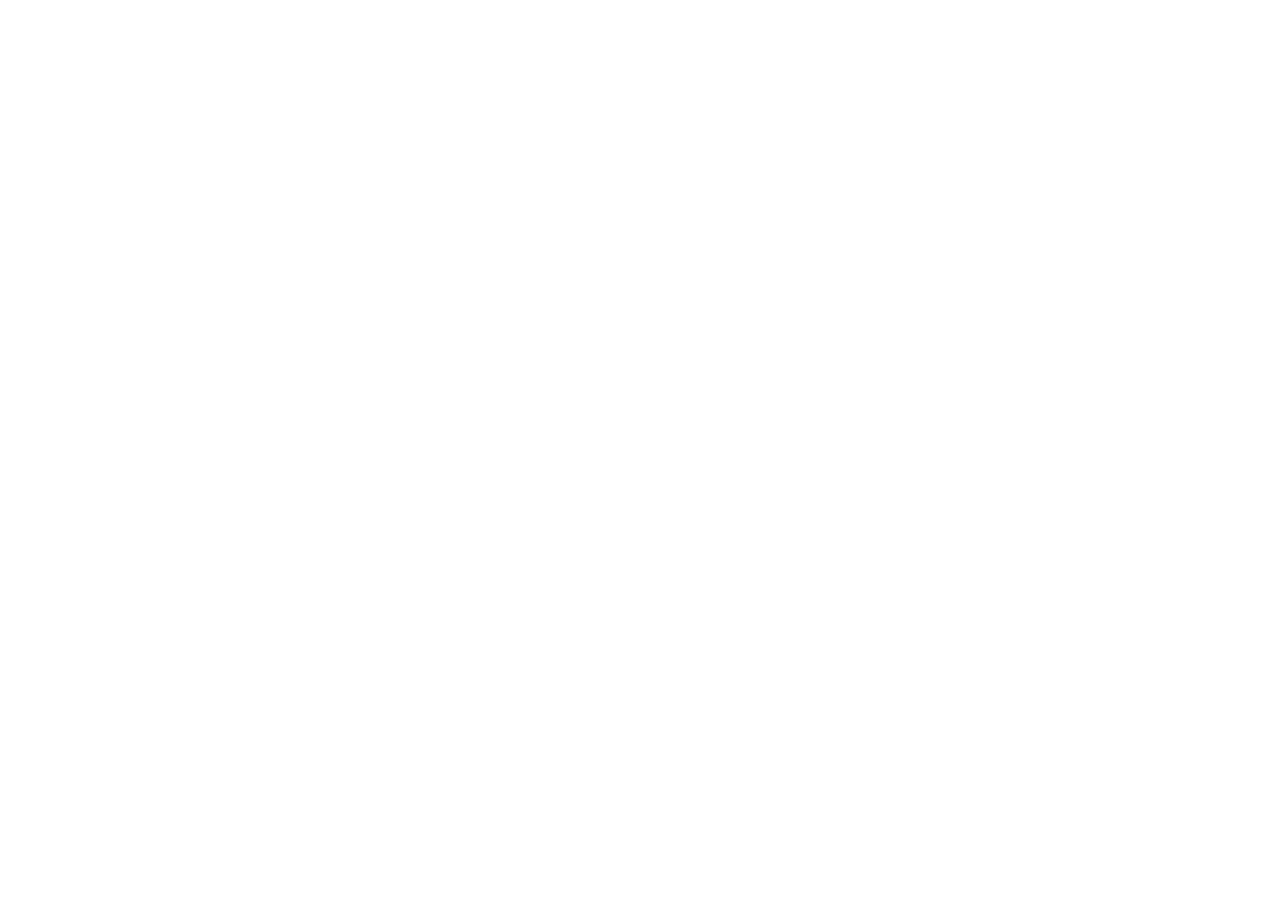
==== HW1/index.html @ 5dd91c07 "main commit" ====
<!DOCTYPE html>
<html lang="en">
<head>
    <meta charset="UTF-8">
    <meta http-equiv="X-UA-Compatible" content="IE=edge">
    <meta name="viewport" content="width=device-width, initial-scale=1.0">
    <title>Document</title>
</head>
<body>
    



    
</body>
</html>
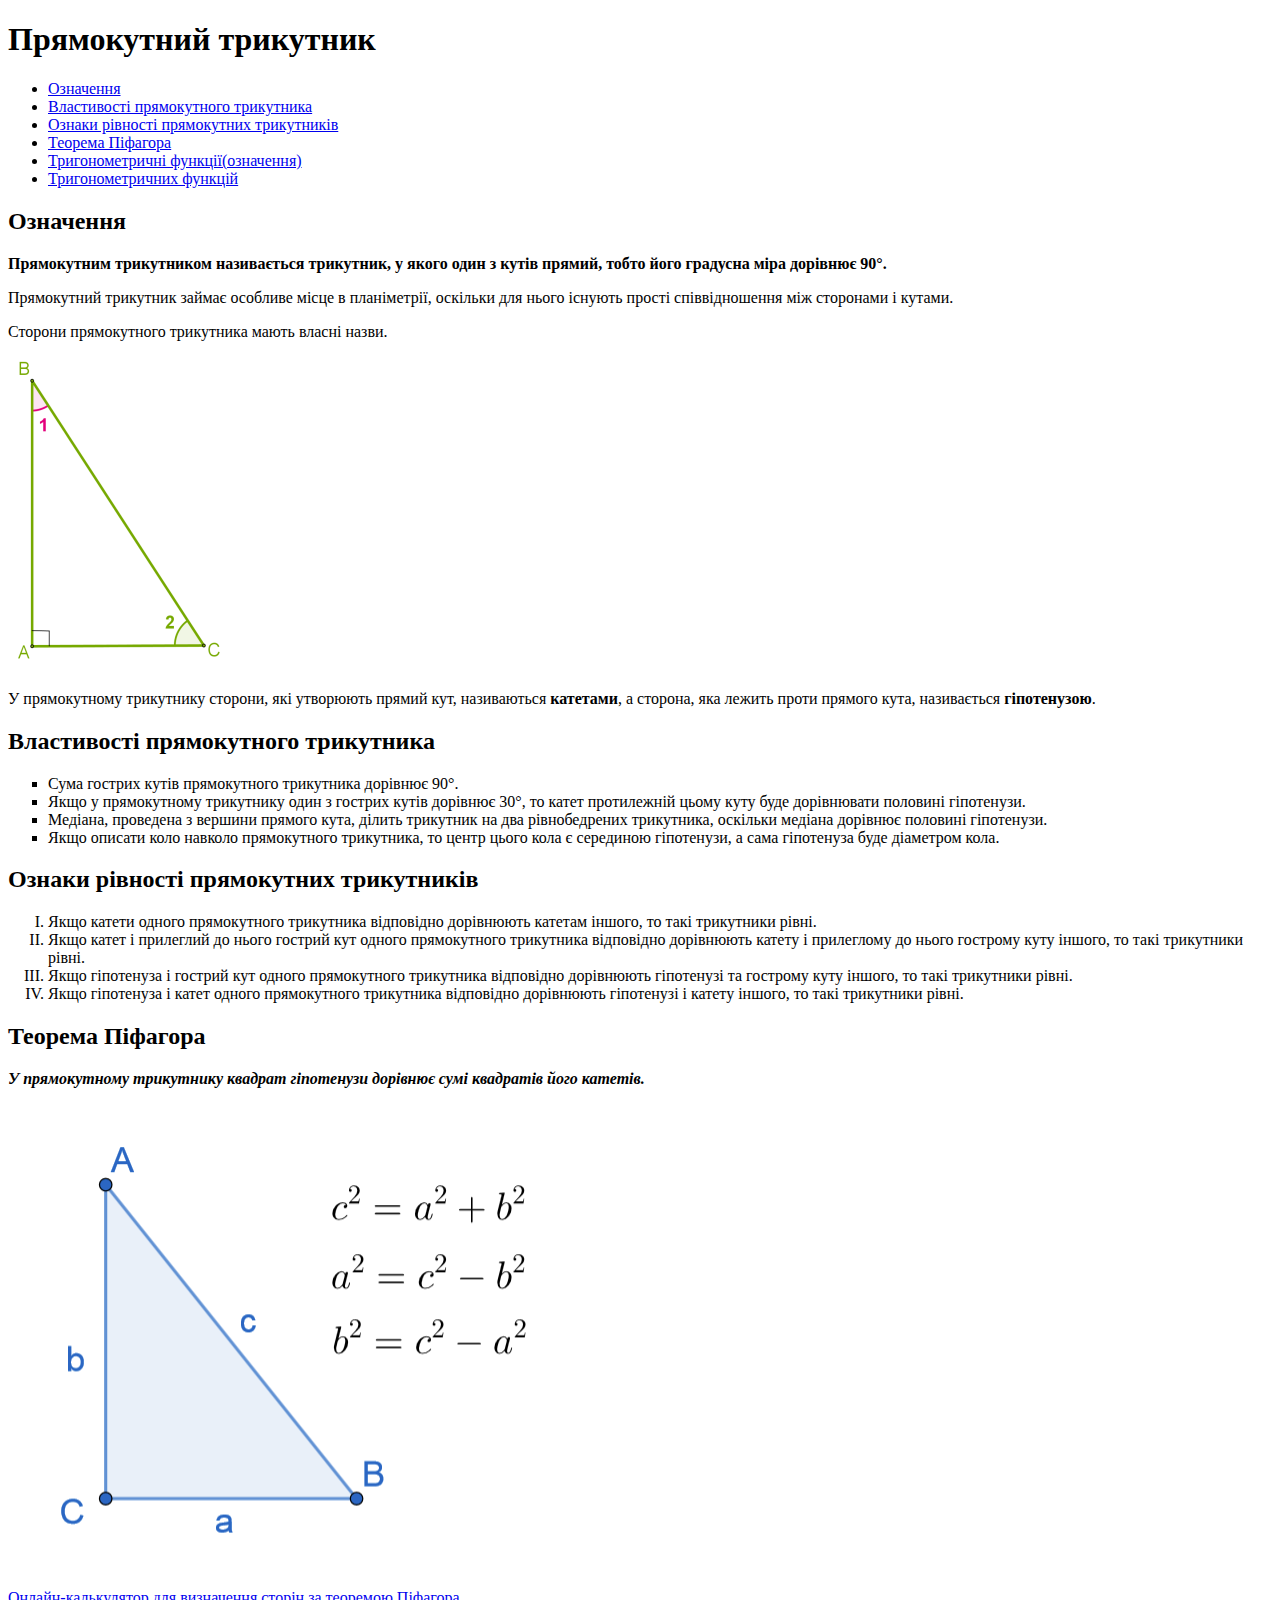
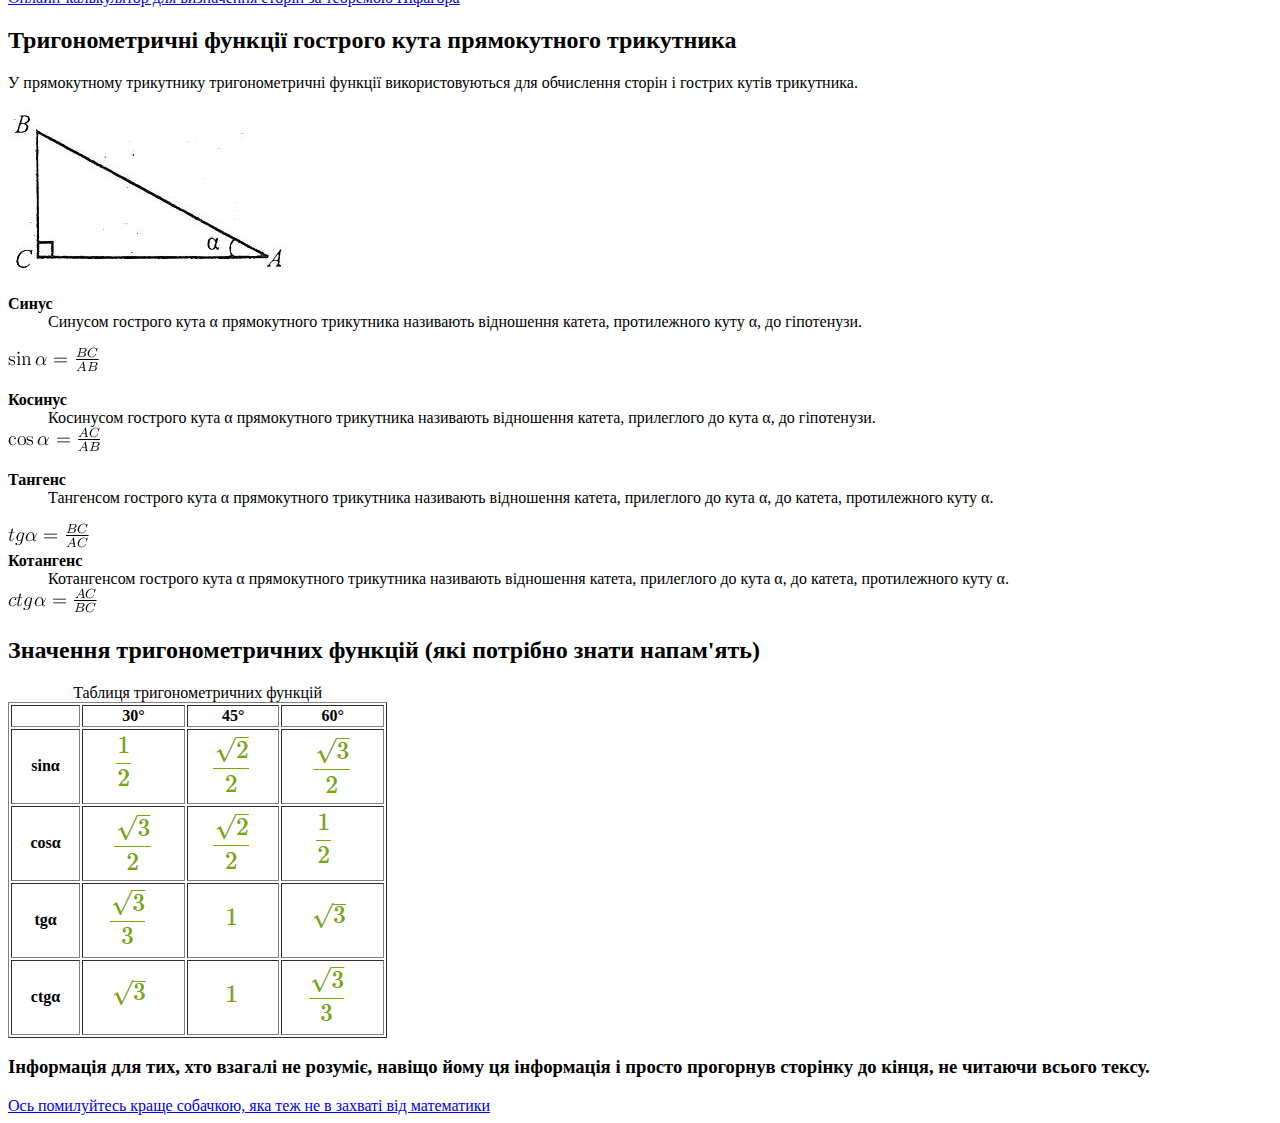
==== commit 81683dce: "completed homework" ====
--- a/HW1/index.html
+++ b/HW1/index.html
@@ -1,16 +1,168 @@
 <!DOCTYPE html>
 <html lang="en">
+
 <head>
     <meta charset="UTF-8">
     <meta http-equiv="X-UA-Compatible" content="IE=edge">
     <meta name="viewport" content="width=device-width, initial-scale=1.0">
-    <title>Document</title>
+    <title>Homework1</title>
 </head>
+
 <body>
-    
+    <header>
+        <h1>Прямокутний трикутник</h1>
+        <nav>
+            <ul>
+                <li><a href="#def">Означення</a></li>
+                <li><a href="#prop">Властивості прямокутного трикутника</a></li>
+                <li><a href="#feat">Ознаки рівності прямокутних трикутників</a></li>
+                <li><a href="#theo">Теорема Піфагора</a></li>
+                <li><a href="#trig">Тригонометричні функції(означення)</a></li>
+                <li><a href="#tab">Тригонометричних функцій</a></li>
+            </ul>
+        </nav>
+    </header>
+    <main>
+        <div>
+            <h2 id="def">Означення</h2>
+            <p><b>Прямокутним трикутником називається трикутник, у якого один з кутів прямий, тобто його градусна міра
+                    дорівнює 90&#176.</b> </p>
+            <span>
+                <p>Прямокутний трикутник займає особливе місце в планіметрії, оскільки для нього існують прості
+                    співвідношення між сторонами і кутами.
+                </p>
+                <p>Сторони прямокутного трикутника мають власні назви.</p>
+            </span>
+            <img src="images/Taisnl_ip1.png" alt="right triangle" title="Прямокутний трикутник">
+            <p> У прямокутному трикутнику сторони, які утворюють прямий кут, називаються <b>катетами</b>, а сторона, яка
+                лежить проти прямого кута, називається <b>гіпотенузою</b>.</p>
+        </div>
+        <div>
+            <h2 id="prop">Властивості прямокутного трикутника</h2>
+            <ul type='square'>
+                <li>Сума гострих кутів прямокутного трикутника дорівнює 90&#176.</li>
+                <li>Якщо у прямокутному трикутнику один з гострих кутів дорівнює 30°, то катет протилежній цьому куту
+                    буде
+                    дорівнювати половині гіпотенузи.</li>
+                <li>Медіана, проведена з вершини прямого кута, ділить трикутник на два рівнобедрених трикутника,
+                    оскільки медіана дорівнює половині гіпотенузи.</li>
+                <li>Якщо описати коло навколо прямокутного трикутника, то центр цього кола є серединою гіпотенузи, а
+                    сама
+                    гіпотенуза буде діаметром кола.</li>
+            </ul>
+        </div>
 
+        <div>
+            <h2 id="feat">Ознаки рівності прямокутних трикутників</h2>
+            <ol type="I">
+                <li>Якщо катети одного прямокутного трикутника відповідно дорівнюють катетам іншого, то такі трикутники
+                    рівні.</li>
+                <li>Якщо катет і прилеглий до нього гострий кут одного прямокутного трикутника відповідно дорівнюють
+                    катету
+                    і прилеглому до нього гострому куту іншого, то такі трикутники рівні.</li>
+                <li>Якщо гіпотенуза і гострий кут одного прямокутного трикутника відповідно дорівнюють гіпотенузі та
+                    гострому куту
+                    іншого, то такі трикутники рівні.</li>
+                <li>Якщо гіпотенуза і катет одного прямокутного трикутника відповідно дорівнюють гіпотенузі і катету
+                    іншого,
+                    то такі
+                    трикутники рівні.</li>
+            </ol>
+        </div>
+        <div>
+            <h2 id="theo">Теорема Піфагора</h2>
+            <p><b><i>У прямокутному трикутнику квадрат гіпотенузи дорівнює сумі квадратів його катетів.</i></b></p>
+            <img src="images/theorem.png" alt="Pythagorean theorem"><br>
+            <a href="https://www.calculat.org/ua/%D0%BF%D0%BB%D0%BE%D1%89%D0%B0-%D0%BF%D0%B5%D1%80%D0%B8%D0%BC%D0%B5%D1%82%D1%80/%D1%82%D0%B5%D0%BE%D1%80%D0%B5%D0%BC%D0%B0-%D0%BF%D1%96%D1%84%D0%B0%D0%B3%D0%BE%D1%80%D0%B0.html"
+                target="_blank">Онлайн-калькулятор
+                для визначення сторін за теоремою Піфагора</a>
+        </div>
+        <section>
+            <h2 id="trig">Тригонометричні функції гострого кута прямокутного трикутника</h2>
+            <p>У прямокутному трикутнику тригонометричні функції використовуються для обчислення сторін і гострих кутів
+                трикутника.</p>
+            <img src="images/trig.jpg" alt="right triangle">
+            <div>
+                <dl>
+                    <dt><b>Синус</b></dt>
+                    <dd>Синусом гострого кута &#945 прямокутного трикутника називають відношення катета, протилежного
+                        куту
+                        &#945, до гіпотенузи.</dd>
+                </dl>
+                <img src="images/sin.png" alt="formula of sin">
+            </div>
+            <div>
+                <dl>
+                    <dt><b>Косинус</b></dt>
+                    <dd>Косинусом гострого кута &#945 прямокутного трикутника називають відношення катета, прилеглого до
+                        кута &#945, до гіпотенузи.</dd>
+                    <img src="images/cos.png" alt="formula of cos">
+                </dl>
+            </div>
+            <div>
+                <dl>
+                    <dt><b>Тангенс</b></dt>
+                    <dd>Тангенсом гострого кута &#945 прямокутного трикутника називають відношення катета, прилеглого до
+                        кута &#945, до катета, протилежного куту &#945.</dd>
+                </dl>
+                <img src="images/tg.png" alt="formula of tan">
+            </div>
+            <div></div>
+            </dl>
+            <dt><b>Котангенс</b></dt>
+            <dd>Котангенсом гострого кута &#945 прямокутного трикутника називають відношення катета, прилеглого до кута
+                &#945, до катета, протилежного куту &#945.</dd>
+            </dl>
+            <img src="images/ctg.png" alt="formula of cotan">
+        </section>
+        <div>
+            <h2 id="tab">Значення тригонометричних функцій (які потрібно знати напам'ять)</h2>
+            <table border="1" width="30%">
+                <caption>Таблиця тригонометричних функцій</caption>
+                <thead>
+                    <tr>
+                        <th></th>
+                        <th>30&#176</th>
+                        <th>45&#176</th>
+                        <th>60&#176</th>
+                    </tr>
+                </thead>
+                <tbody>
+                    <tr align="center">
+                        <th>sin&#945</th>
+                        <td><img src="images/table11.png" alt="number"></td>
+                        <td><img src="images/table12.png" alt="number"></td>
+                        <td><img src="images/table13.png" alt="number"></td>
+                    </tr>
+                    <tr align="center">
+                        <th>cos&#945</th>
+                        <td><img src="images/table13.png" alt="number"></td>
+                        <td><img src="images/table12.png" alt="number"></td>
+                        <td><img src="images/table11.png" alt="number"></td>
+                    </tr>
+                    <tr align="center">
+                        <th>tg&#945</th>
+                        <td><img src="images/table14.png" alt="number"></td>
+                        <td><img src="images/table15.png" alt="number"></td>
+                        <td><img src="images/table16.png" alt="number"></td>
+                    </tr>
+                    <tr align="center">
+                        <th>ctg&#945</th>
+                        <td><img src="images/table16.png" alt="number"></td>
+                        <td><img src="images/table15.png" alt="number"></td>
+                        <td><img src="images/table14.png" alt="number"></td>
+                    </tr>
+                </tbody>
 
+            </table>
+        </div>
+    </main>
+    <footer>
+        <h3>Інформація для тих, хто взагалі не розуміє, навіщо йому ця інформація і просто прогорнув сторінку до кінця,
+            не читаючи всього тексу.</h3>
+        <a href="https://gfycat.com/ru/handsomeclassicafricangoldencat-cute-dog">Ось помилуйтесь краще собачкою, яка теж
+            не в захваті від математики</a>
+    </footer>
+</body>
 
-    
-</body>
 </html>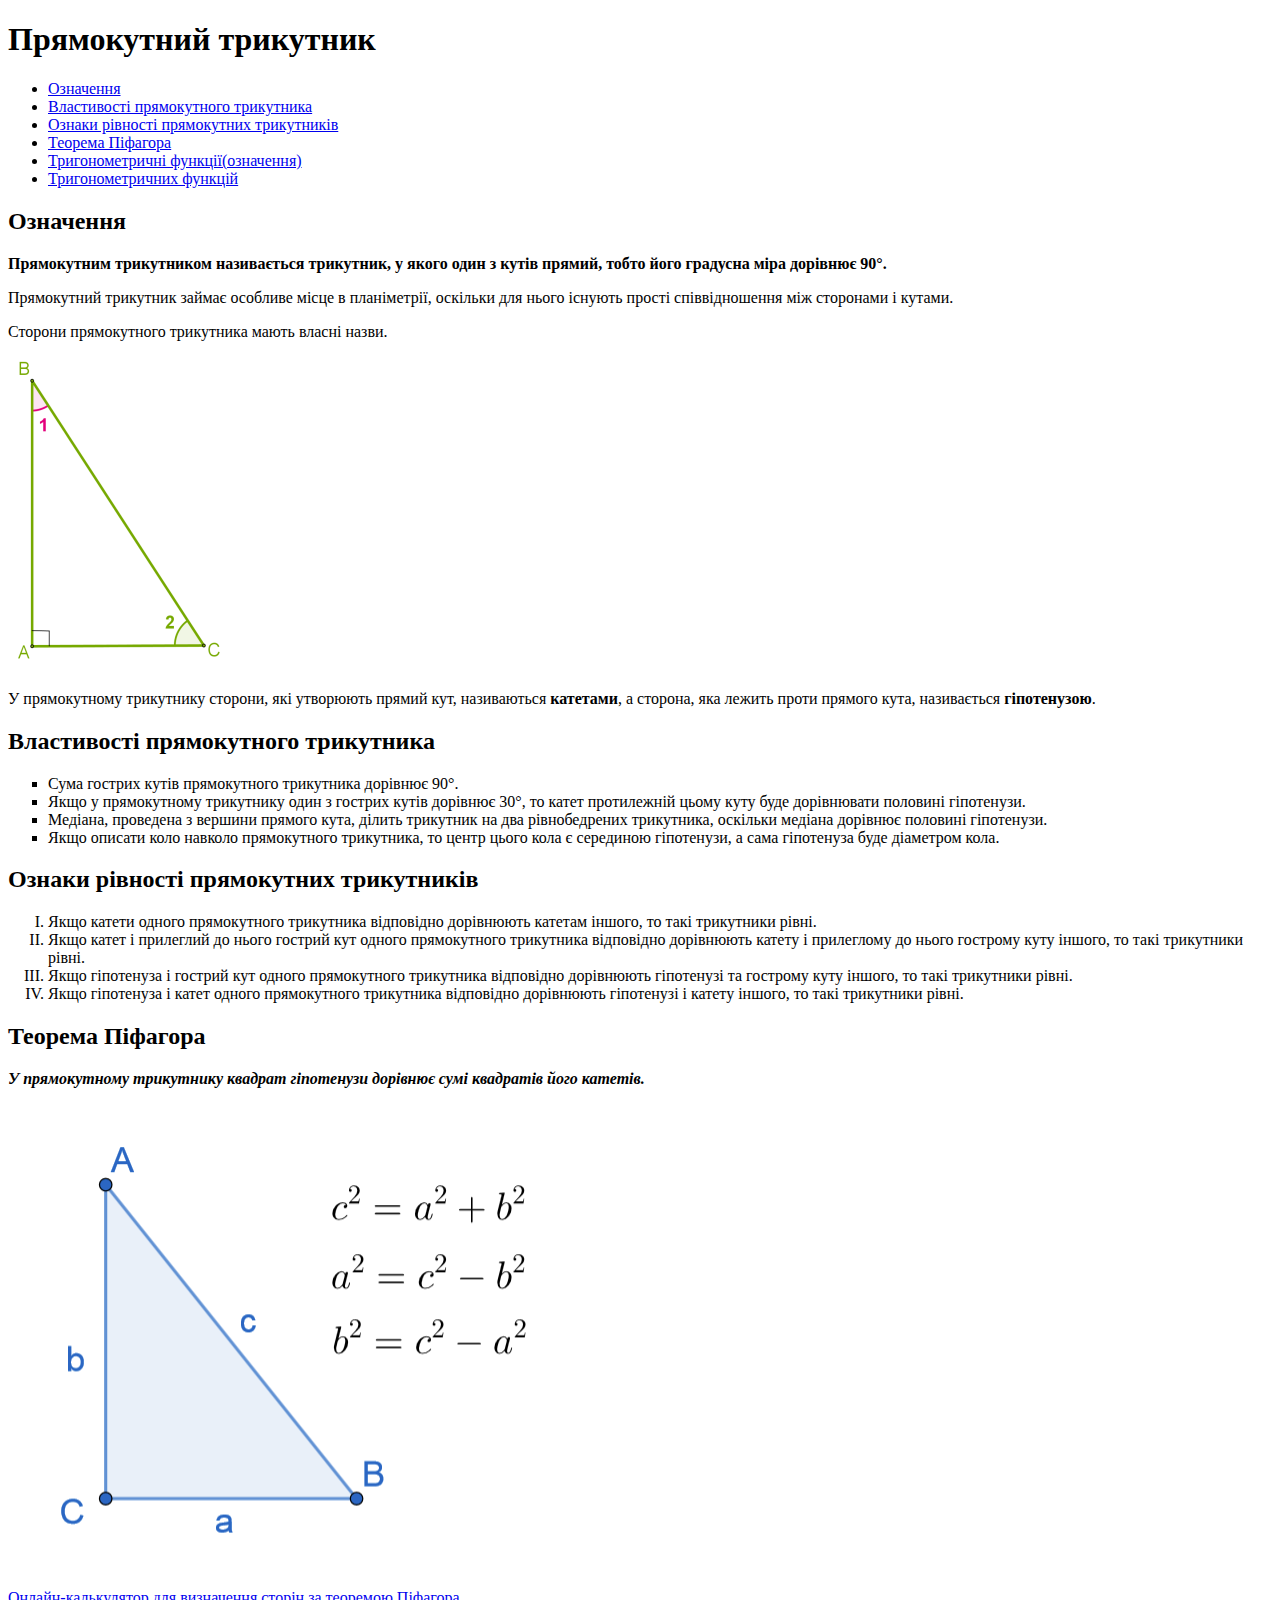
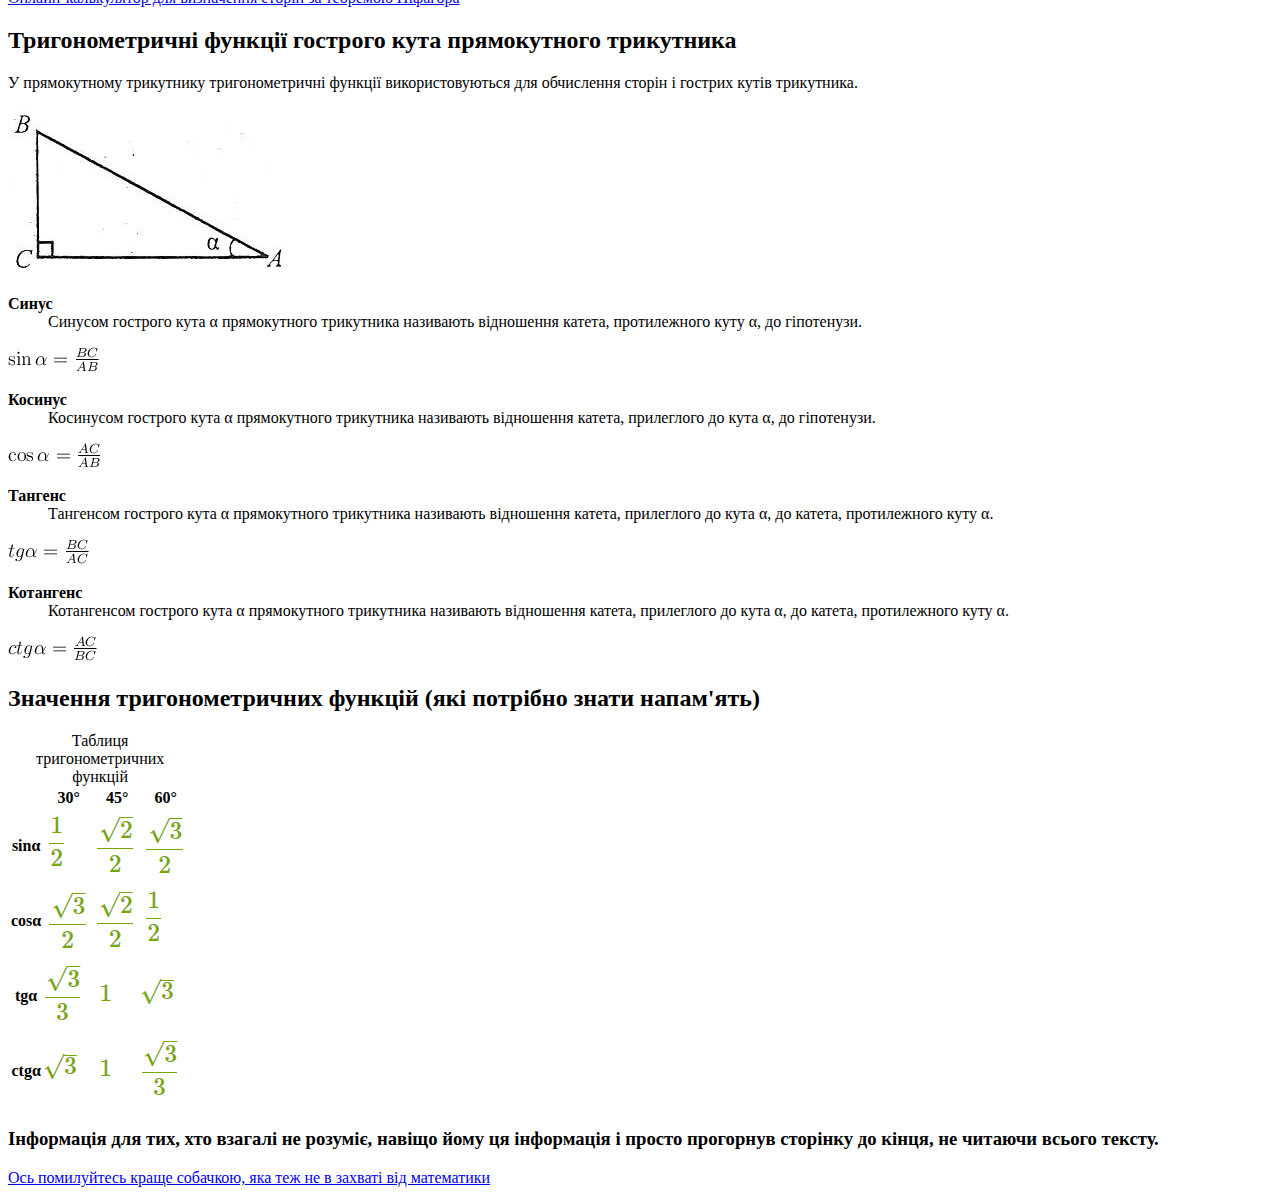
==== commit 5f5c126e: "error corection" ====
--- a/HW1/index.html
+++ b/HW1/index.html
@@ -1,5 +1,5 @@
 <!DOCTYPE html>
-<html lang="en">
+<html lang="uk">
 
 <head>
     <meta charset="UTF-8">
@@ -26,21 +26,21 @@
         <div>
             <h2 id="def">Означення</h2>
             <p><b>Прямокутним трикутником називається трикутник, у якого один з кутів прямий, тобто його градусна міра
-                    дорівнює 90&#176.</b> </p>
-            <span>
+                    дорівнює 90&#176;.</b> </p>
+            <div>
                 <p>Прямокутний трикутник займає особливе місце в планіметрії, оскільки для нього існують прості
                     співвідношення між сторонами і кутами.
                 </p>
                 <p>Сторони прямокутного трикутника мають власні назви.</p>
-            </span>
+            </div>
             <img src="images/Taisnl_ip1.png" alt="right triangle" title="Прямокутний трикутник">
             <p> У прямокутному трикутнику сторони, які утворюють прямий кут, називаються <b>катетами</b>, а сторона, яка
                 лежить проти прямого кута, називається <b>гіпотенузою</b>.</p>
         </div>
         <div>
             <h2 id="prop">Властивості прямокутного трикутника</h2>
-            <ul type='square'>
-                <li>Сума гострих кутів прямокутного трикутника дорівнює 90&#176.</li>
+            <ul type="square">
+                <li>Сума гострих кутів прямокутного трикутника дорівнює 90&#176;.</li>
                 <li>Якщо у прямокутному трикутнику один з гострих кутів дорівнює 30°, то катет протилежній цьому куту
                     буде
                     дорівнювати половині гіпотенузи.</li>
@@ -85,69 +85,72 @@
             <div>
                 <dl>
                     <dt><b>Синус</b></dt>
-                    <dd>Синусом гострого кута &#945 прямокутного трикутника називають відношення катета, протилежного
+                    <dd>Синусом гострого кута &#945; прямокутного трикутника називають відношення катета, протилежного
                         куту
-                        &#945, до гіпотенузи.</dd>
+                        &#945;, до гіпотенузи.</dd>
                 </dl>
                 <img src="images/sin.png" alt="formula of sin">
             </div>
             <div>
                 <dl>
                     <dt><b>Косинус</b></dt>
-                    <dd>Косинусом гострого кута &#945 прямокутного трикутника називають відношення катета, прилеглого до
-                        кута &#945, до гіпотенузи.</dd>
-                    <img src="images/cos.png" alt="formula of cos">
+                    <dd>Косинусом гострого кута &#945; прямокутного трикутника називають відношення катета, прилеглого до
+                        кута &#945;, до гіпотенузи.</dd>
                 </dl>
+                <img src="images/cos.png" alt="formula of cos">
             </div>
             <div>
                 <dl>
                     <dt><b>Тангенс</b></dt>
-                    <dd>Тангенсом гострого кута &#945 прямокутного трикутника називають відношення катета, прилеглого до
-                        кута &#945, до катета, протилежного куту &#945.</dd>
+                    <dd>Тангенсом гострого кута &#945; прямокутного трикутника називають відношення катета, прилеглого до
+                        кута &#945;, до катета, протилежного куту &#945;.</dd>
                 </dl>
                 <img src="images/tg.png" alt="formula of tan">
             </div>
-            <div></div>
-            </dl>
-            <dt><b>Котангенс</b></dt>
-            <dd>Котангенсом гострого кута &#945 прямокутного трикутника називають відношення катета, прилеглого до кута
-                &#945, до катета, протилежного куту &#945.</dd>
-            </dl>
+            <div>
+                <dl>
+                    <dt><b>Котангенс</b></dt>
+                    <dd>Котангенсом гострого кута &#945; прямокутного трикутника називають відношення катета, прилеглого
+                        до кута
+                        &#945;, до катета, протилежного куту &#945;.</dd>
+                </dl>
+            </div>
+
             <img src="images/ctg.png" alt="formula of cotan">
         </section>
         <div>
             <h2 id="tab">Значення тригонометричних функцій (які потрібно знати напам'ять)</h2>
-            <table border="1" width="30%">
+            <table>
                 <caption>Таблиця тригонометричних функцій</caption>
                 <thead>
                     <tr>
                         <th></th>
-                        <th>30&#176</th>
-                        <th>45&#176</th>
-                        <th>60&#176</th>
+                        <th>30&#176;</th>
+                        <th>45&#176;</th>
+                        <th>60&#176;</th>
                     </tr>
                 </thead>
                 <tbody>
-                    <tr align="center">
-                        <th>sin&#945</th>
+                    <tr>
+                        <th>sin&#945;</th>
                         <td><img src="images/table11.png" alt="number"></td>
                         <td><img src="images/table12.png" alt="number"></td>
                         <td><img src="images/table13.png" alt="number"></td>
                     </tr>
-                    <tr align="center">
-                        <th>cos&#945</th>
+                    <tr>
+                        <th>cos&#945;</th>
                         <td><img src="images/table13.png" alt="number"></td>
                         <td><img src="images/table12.png" alt="number"></td>
                         <td><img src="images/table11.png" alt="number"></td>
                     </tr>
-                    <tr align="center">
-                        <th>tg&#945</th>
+                    <tr>
+                        <th>tg&#945;</th>
                         <td><img src="images/table14.png" alt="number"></td>
                         <td><img src="images/table15.png" alt="number"></td>
                         <td><img src="images/table16.png" alt="number"></td>
                     </tr>
-                    <tr align="center">
-                        <th>ctg&#945</th>
+                    <tr>
+                        <th>ctg&#945;</th>
                         <td><img src="images/table16.png" alt="number"></td>
                         <td><img src="images/table15.png" alt="number"></td>
                         <td><img src="images/table14.png" alt="number"></td>
@@ -159,7 +162,7 @@
     </main>
     <footer>
         <h3>Інформація для тих, хто взагалі не розуміє, навіщо йому ця інформація і просто прогорнув сторінку до кінця,
-            не читаючи всього тексу.</h3>
+            не читаючи всього тексту.</h3>
         <a href="https://gfycat.com/ru/handsomeclassicafricangoldencat-cute-dog">Ось помилуйтесь краще собачкою, яка теж
             не в захваті від математики</a>
     </footer>
